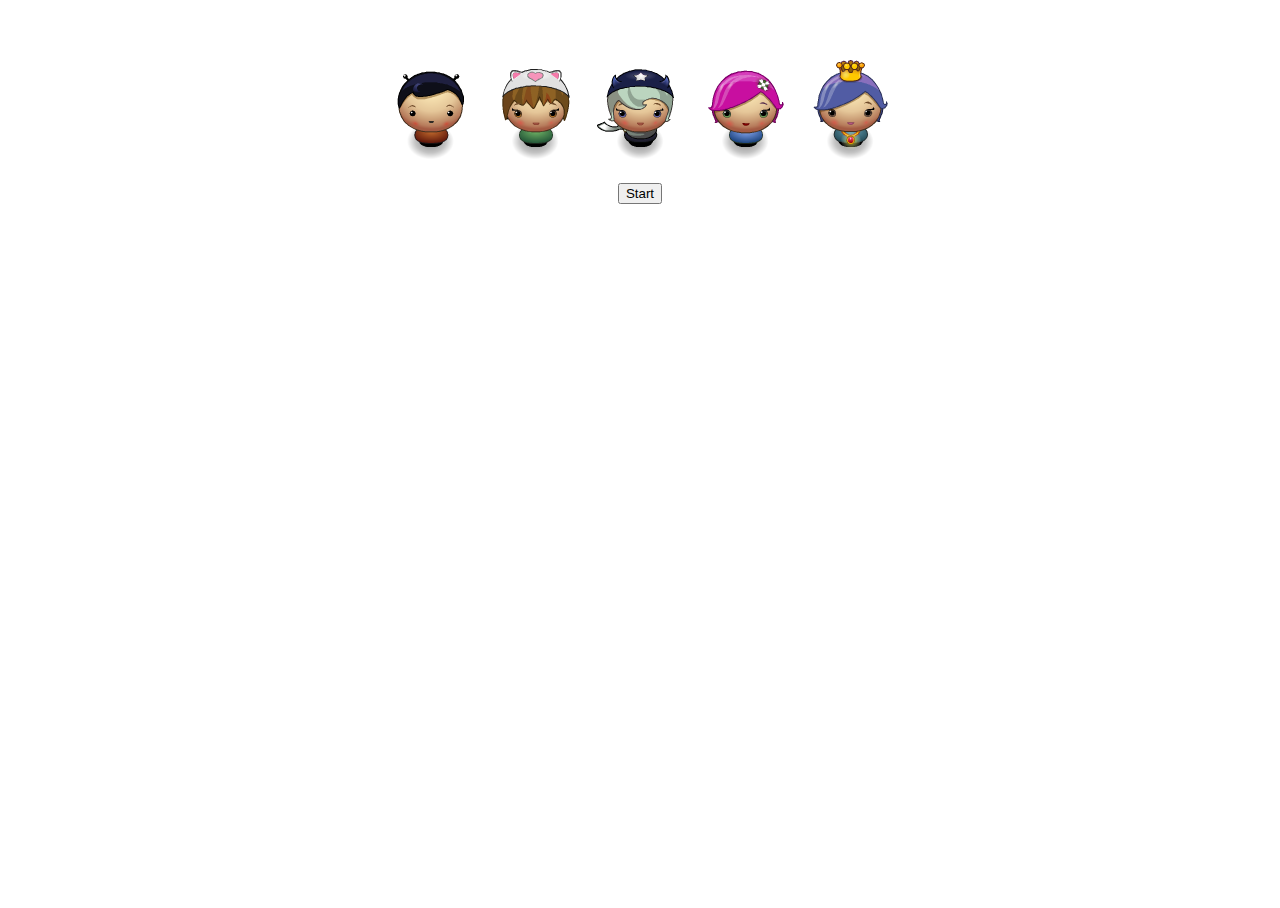
==== index.html @ 9f9bc4c1 "fix button click" ====
<!DOCTYPE html>
<html>
<head>
    <meta charset="UTF-8">
    <title>Effective JavaScript: Frogger</title>
    <link rel="stylesheet" href="css/style.css">
</head>
<body>
<div id="chars">
    <img data-char="boy" src="images/char-boy.png" alt="Boy">
    <img data-char="cat-girl" src="images/char-cat-girl.png" alt="Cat Girl">
    <img data-char="horn-girl" src="images/char-horn-girl.png" alt="Horn Girl">
    <img data-char="pink-girl" src="images/char-pink-girl.png" alt="Pink Girl">
    <img data-char="princess" src="images/char-princess-girl.png" alt="Princess Girl">
</div>
<button id="start">Start</button>
<div id="game"></div>
<script src="https://cdnjs.cloudflare.com/ajax/libs/jquery/3.1.1/jquery.min.js"></script>
<script src="js/app.js"></script>
</body>
</html>
---- css/style.css ----
html, body {
   height: 100vh;
}

body {
    text-align: center;
    position: relative;
}

.overlay {
    position: absolute;
    top: 0;
    left: 0;
    width: 100%;
    height: 100%;
    z-index: 10;
    background-color: rgba(0,0,0,0.9);
}

.overlay-inner {
    width: 50%;
    height: 50vh;
    margin: 0 auto;
    transform: translateY(50%);
    background-color: #fff;
}
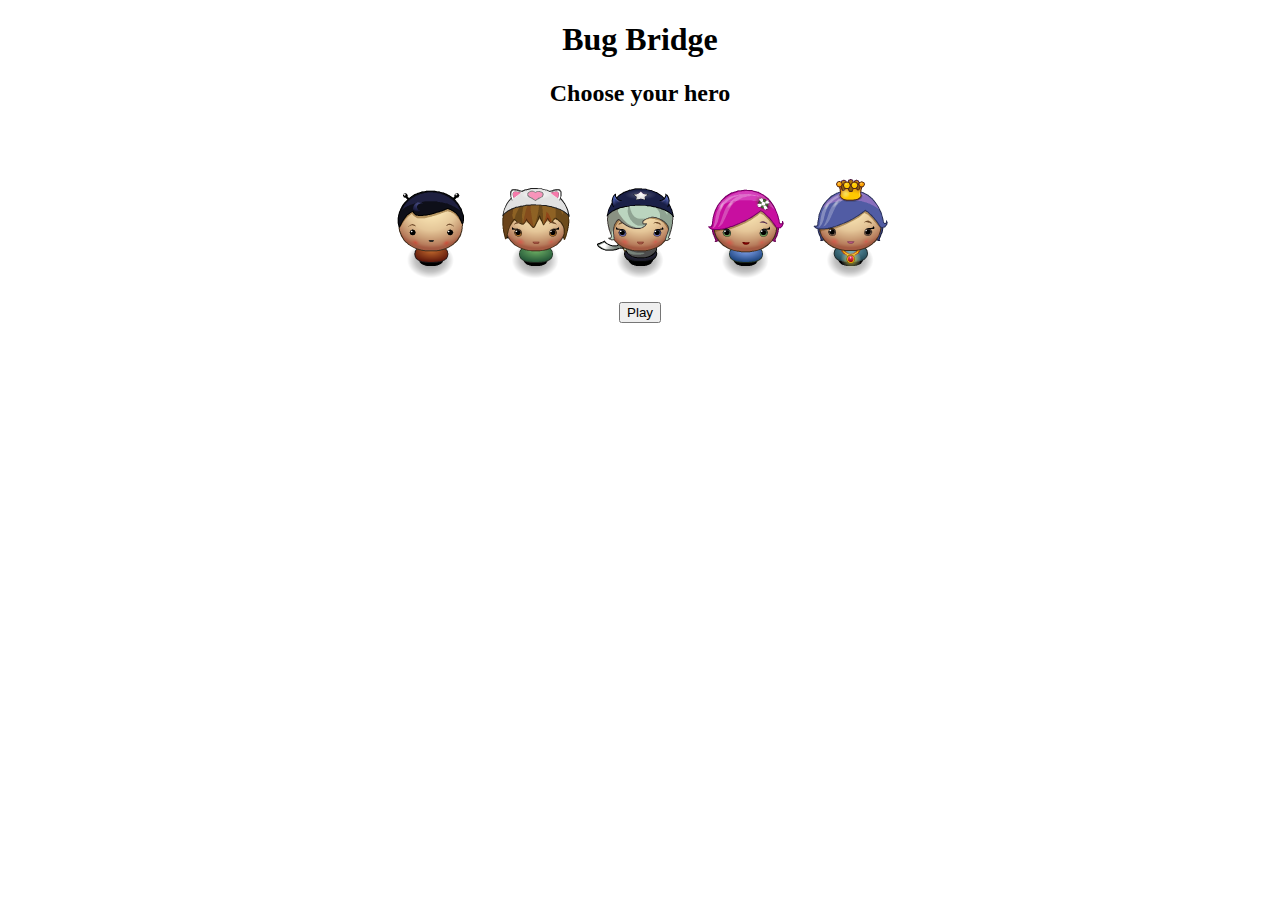
==== commit f7e00f16: "add pulse effect to images" ====
--- a/index.html
+++ b/index.html
@@ -7,15 +7,17 @@
 </head>
 <body>
 <div id="chars">
-    <img data-char="boy" src="images/char-boy.png" alt="Boy">
-    <img data-char="cat-girl" src="images/char-cat-girl.png" alt="Cat Girl">
-    <img data-char="horn-girl" src="images/char-horn-girl.png" alt="Horn Girl">
-    <img data-char="pink-girl" src="images/char-pink-girl.png" alt="Pink Girl">
-    <img data-char="princess" src="images/char-princess-girl.png" alt="Princess Girl">
+    <h1 class="title">Bug Bridge</h1>
+    <h2>Choose your hero</h2>
+    <img class="pulse" data-char="boy" src="images/char-boy.png" alt="Boy">
+    <img class="pulse" data-char="cat-girl" src="images/char-cat-girl.png" alt="Cat Girl">
+    <img class="pulse" data-char="horn-girl" src="images/char-horn-girl.png" alt="Horn Girl">
+    <img class="pulse" data-char="pink-girl" src="images/char-pink-girl.png" alt="Pink Girl">
+    <img class="pulse" data-char="princess" src="images/char-princess-girl.png" alt="Princess Girl">
 </div>
-<button id="start">Start</button>
+<button id="start">Play</button>
 <div id="game"></div>
-<script src="https://cdnjs.cloudflare.com/ajax/libs/jquery/3.1.1/jquery.min.js"></script>
-<script src="js/app.js"></script>
+<script src="https://ajax.googleapis.com/ajax/libs/jquery/3.1.1/jquery.min.js"></script>
+<script src="js/start-app.js"></script>
 </body>
 </html>
--- a/css/style.css
+++ b/css/style.css
@@ -1,6 +1,3 @@
-html, body {
-   height: 100vh;
-}
 
 body {
     text-align: center;
@@ -23,4 +20,52 @@
     margin: 0 auto;
     transform: translateY(50%);
     background-color: #fff;
+}
+
+@-webkit-keyframes pulse {
+    25% {
+        -webkit-transform: scale(1.2);
+        transform: scale(1.2);
+    }
+    75% {
+        -webkit-transform: scale(0.8);
+        transform: scale(0.8);
+    }
+}
+
+@keyframes pulse {
+    25% {
+        -webkit-transform: scale(1.2);
+        -ms-transform: scale(1.2);
+        transform: scale(1.2);
+    }
+    75% {
+        -webkit-transform: scale(0.8);
+        -ms-transform: scale(0.8);
+        transform: scale(0.8);
+    }
+}
+
+.pulse {
+    display: inline-block;
+    -webkit-transform: translateZ(0);
+    -ms-transform: translateZ(0);
+    transform: translateZ(0);
+    box-shadow: 0 0 1px rgba(0, 0, 0, 0);
+}
+
+.pulse.active {
+    border: 1px solid #35e218;
+}
+
+.pulse:hover {
+    -webkit-animation-name: pulse;
+    animation-name: pulse;
+    -webkit-animation-duration: 1s;
+    animation-duration: 1s;
+    -webkit-animation-timing-function: linear;
+    animation-timing-function: linear;
+    -webkit-animation-iteration-count: infinite;
+    animation-iteration-count: infinite;
+    cursor: pointer;
 }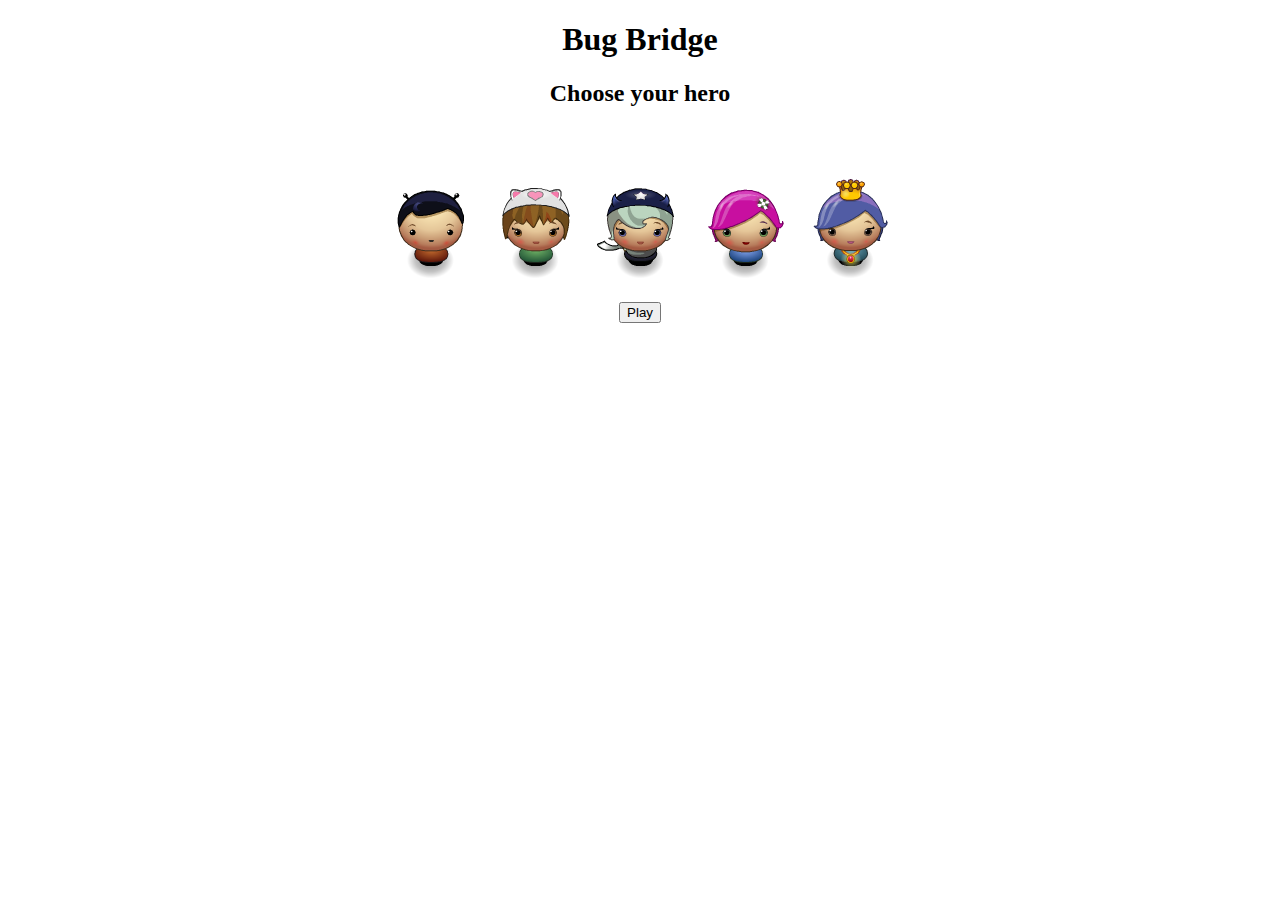
==== commit 68620d5e: "adds level to game (no increasing difficulty yet)" ====
--- a/index.html
+++ b/index.html
@@ -6,6 +6,7 @@
     <link rel="stylesheet" href="css/style.css">
 </head>
 <body>
+<div class="overlay"><div class="overlay-inner"><h2>Game Over</h2><div id="score-total"></div> </div> </div>
 <div id="chars">
     <h1 class="title">Bug Bridge</h1>
     <h2>Choose your hero</h2>
--- a/css/style.css
+++ b/css/style.css
@@ -1,3 +1,7 @@
+html, body {
+    height: 100vh;
+}
+
 
 body {
     text-align: center;
@@ -16,7 +20,7 @@
 
 .overlay-inner {
     width: 50%;
-    height: 50vh;
+    height: 25vh;
     margin: 0 auto;
     transform: translateY(50%);
     background-color: #fff;
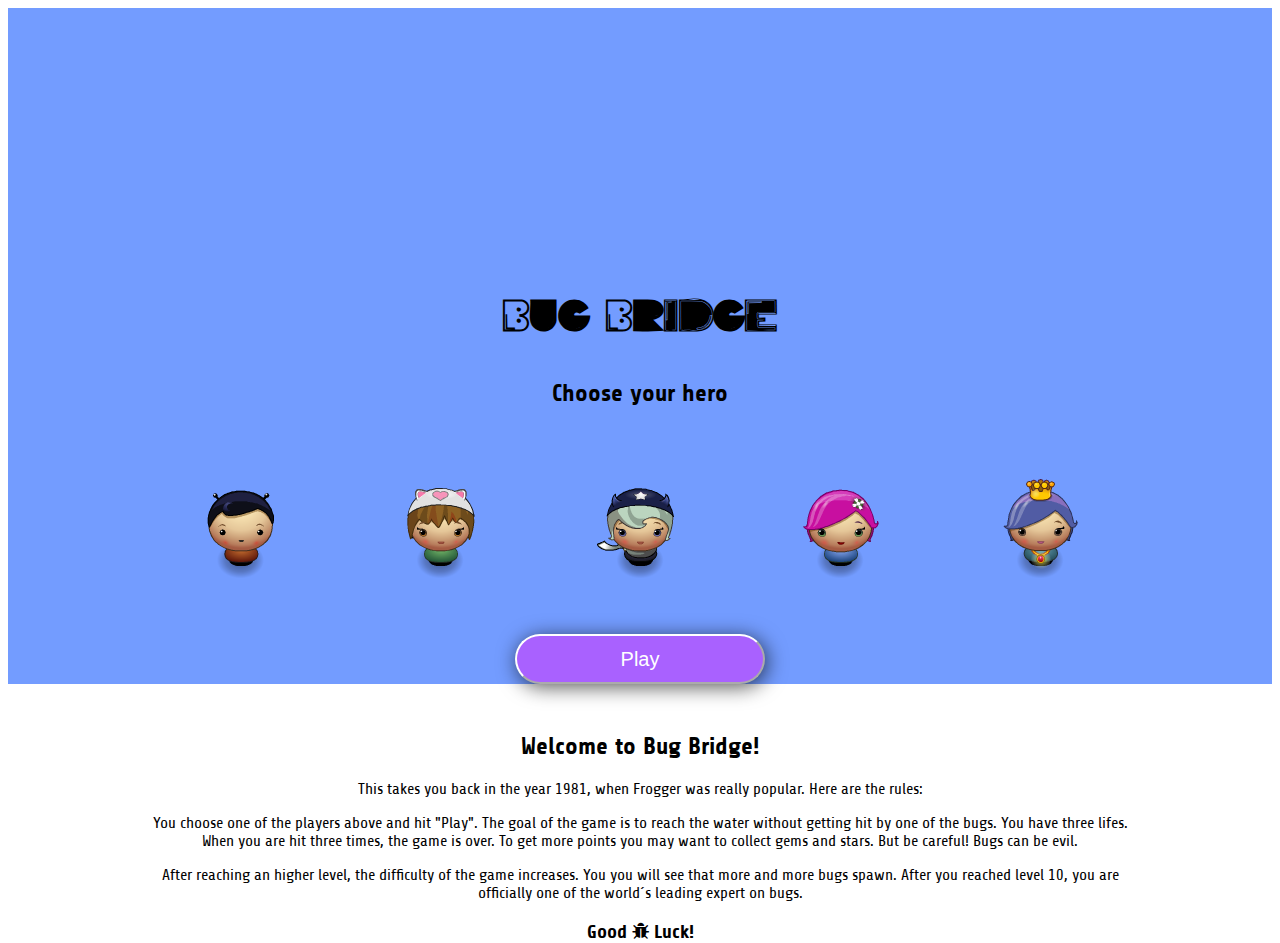
==== commit e5d7fbe2: "Style CSS for game" ====
--- a/index.html
+++ b/index.html
@@ -3,20 +3,58 @@
 <head>
     <meta charset="UTF-8">
     <title>Effective JavaScript: Frogger</title>
+    <link rel="stylesheet" href="https://maxcdn.bootstrapcdn.com/bootstrap/4.0.0-alpha.5/css/bootstrap.min.css"
+          integrity="sha384-AysaV+vQoT3kOAXZkl02PThvDr8HYKPZhNT5h/CXfBThSRXQ6jW5DO2ekP5ViFdi" crossorigin="anonymous">
     <link rel="stylesheet" href="css/style.css">
+    <link href="https://fonts.googleapis.com/css?family=Share" rel="stylesheet">
+    <link href="https://maxcdn.bootstrapcdn.com/font-awesome/4.7.0/css/font-awesome.min.css" rel="stylesheet" integrity="sha384-wvfXpqpZZVQGK6TAh5PVlGOfQNHSoD2xbE+QkPxCAFlNEevoEH3Sl0sibVcOQVnN" crossorigin="anonymous">
 </head>
 <body>
-<div class="overlay"><div class="overlay-inner"><h2>Game Over</h2><div id="score-total"></div> </div> </div>
-<div id="chars">
-    <h1 class="title">Bug Bridge</h1>
-    <h2>Choose your hero</h2>
-    <img class="pulse" data-char="boy" src="images/char-boy.png" alt="Boy">
-    <img class="pulse" data-char="cat-girl" src="images/char-cat-girl.png" alt="Cat Girl">
-    <img class="pulse" data-char="horn-girl" src="images/char-horn-girl.png" alt="Horn Girl">
-    <img class="pulse" data-char="pink-girl" src="images/char-pink-girl.png" alt="Pink Girl">
-    <img class="pulse" data-char="princess" src="images/char-princess-girl.png" alt="Princess Girl">
+<div class="overlay">
+    <div class="overlay-inner"><h2>Game Over</h2>
+        <div id="score-total"></div>
+        <button class="try-again"><a href="index.html">Try again</a></button>
+    </div>
 </div>
-<button id="start">Play</button>
+<div class="overlay-congrats">
+    <div class="congrats">Congrats, you just reached level 10. You are so awesome!
+        <button class="keep-playing">Yes, I know. Let´ keep on rocking!</button>
+    </div>
+</div>
+<div class="jumbotron">
+    <div class="container">
+        <h1 class="title">Bug Bridge</h1>
+        <h2>Choose your hero</h2>
+    </div>
+    <div id="chars">
+
+        <div class="img-wrap">
+            <img class="pulse" data-char="boy" src="images/char-boy.png" alt="Boy">
+        </div>
+        <div class="img-wrap">
+            <img class="pulse" data-char="cat-girl" src="images/char-cat-girl.png" alt="Cat Girl">
+        </div>
+        <div class="img-wrap">
+            <img class="pulse" data-char="horn-girl" src="images/char-horn-girl.png" alt="Horn Girl">
+        </div>
+        <div class="img-wrap">
+            <img class="pulse" data-char="pink-girl" src="images/char-pink-girl.png" alt="Pink Girl">
+        </div>
+        <div class="img-wrap">
+            <img class="pulse" data-char="princess" src="images/char-princess-girl.png" alt="Princess Girl">
+        </div>
+    </div>
+    <div class="clear"></div>
+    <button class="start">Play</button>
+</div>
+<div class="instructions">
+<h2>Welcome to Bug Bridge!</h2>
+<p>This takes you back in the year 1981, when Frogger was really popular. Here are the rules:</p>
+<p>You choose one of the players above and hit "Play". The goal of the game is to reach the water without getting hit by one of the bugs. You have three lifes. When you are hit three times, the game is over. To get more points you may want to collect gems and stars. But be careful! Bugs can be evil.</p>
+<p>After reaching an higher level, the difficulty of the game increases. You you will see that more and more bugs spawn. After you reached level 10, you are officially one of the world´s leading expert on bugs. </p>
+
+<h3>Good <i class="fa fa-bug" aria-hidden="true"></i> Luck!</h3>
+</div>
 <div id="game"></div>
 <script src="https://ajax.googleapis.com/ajax/libs/jquery/3.1.1/jquery.min.js"></script>
 <script src="js/start-app.js"></script>
--- a/css/style.css
+++ b/css/style.css
@@ -6,9 +6,32 @@
 body {
     text-align: center;
     position: relative;
+    font-family: 'Share', cursive;
+}
+/* Helper */
+
+.clear {
+    clear: both;
 }
 
-.overlay {
+@font-face {
+    font-family: 'PacFont';
+    src: url('../fonts/PacFont.ttf') format('truetype');
+}
+
+
+/* General */
+
+.title {
+    font-family: 'PacFont', Arial, Helvetica, sans-serif;
+    margin-bottom: 3rem;
+}
+
+h2 {
+    font-family: 'Share', cursive;
+}
+
+.overlay, .overlay-congrats {
     position: absolute;
     top: 0;
     left: 0;
@@ -18,12 +41,24 @@
     background-color: rgba(0,0,0,0.9);
 }
 
-.overlay-inner {
+.overlay-inner, .congrats {
     width: 50%;
     height: 25vh;
     margin: 0 auto;
     transform: translateY(50%);
-    background-color: #fff;
+    background-color: #739cff;
+    border-radius: 50px;
+    color: #fff;
+}
+
+.overlay-inner h2 {
+    font-family: 'PacFont', Arial, Helvetica, sans-serif;
+    padding-top: 5rem;
+    font-size: 4rem;
+}
+
+#score-total {
+    font-size: 2rem;
 }
 
 @-webkit-keyframes pulse {
@@ -59,7 +94,12 @@
 }
 
 .pulse.active {
-    border: 1px solid #35e218;
+    border: 3px solid #A961FF;
+    border-radius: 40px;
+}
+
+.pulse.active:hover {
+    animation: none;
 }
 
 .pulse:hover {
@@ -72,4 +112,83 @@
     -webkit-animation-iteration-count: infinite;
     animation-iteration-count: infinite;
     cursor: pointer;
-}+}
+
+.hearts-img {
+    width: 35px;
+    height: auto;
+}
+
+.img-wrap {
+    width: 20%;
+    float: left;
+}
+
+#chars {
+    max-width: 1000px;
+    margin: 0 auto;
+}
+
+.start,
+.try-again {
+    font-size: 1.25rem;
+    margin: 2rem auto 0;
+    width: 250px;
+    height: 50px;
+    border-radius: 30px;
+    background-color: #A961FF;
+    border-color: #fff;
+    color: #fff;
+    -webkit-box-shadow: 2px 3px 20px 0px rgba(0,0,0,0.66);
+    -moz-box-shadow: 2px 3px 20px 0px rgba(0,0,0,0.66);
+    box-shadow: 2px 3px 20px 0px rgba(0,0,0,0.66);
+}
+
+.try-again a {
+    color: #fff;
+    padding: 10px 70px;
+}
+.try-again a:hover {
+    color: #fff;
+    text-decoration: none;
+}
+
+.start:hover,
+.try-again:hover {
+    background-color: #DB5FFF;
+    cursor: pointer;
+}
+
+.instructions {
+    max-width: 1000px;
+    margin: 3rem auto 0;
+}
+
+#game {
+    width: 505px;
+    margin: 10rem auto -3rem;
+    position: relative;
+    color: #fff;
+    font-size: 2rem;
+}
+
+#score {
+    position: absolute;
+    top: 0;
+    right: 0;
+}
+
+#level {
+    position: absolute;
+    top: 0;
+    left: 0;
+}
+
+
+/* Bootstrap Override */
+
+.jumbotron {
+    padding-top: 30vh;
+    margin-bottom: 0;
+    background-color: #739cff;
+}
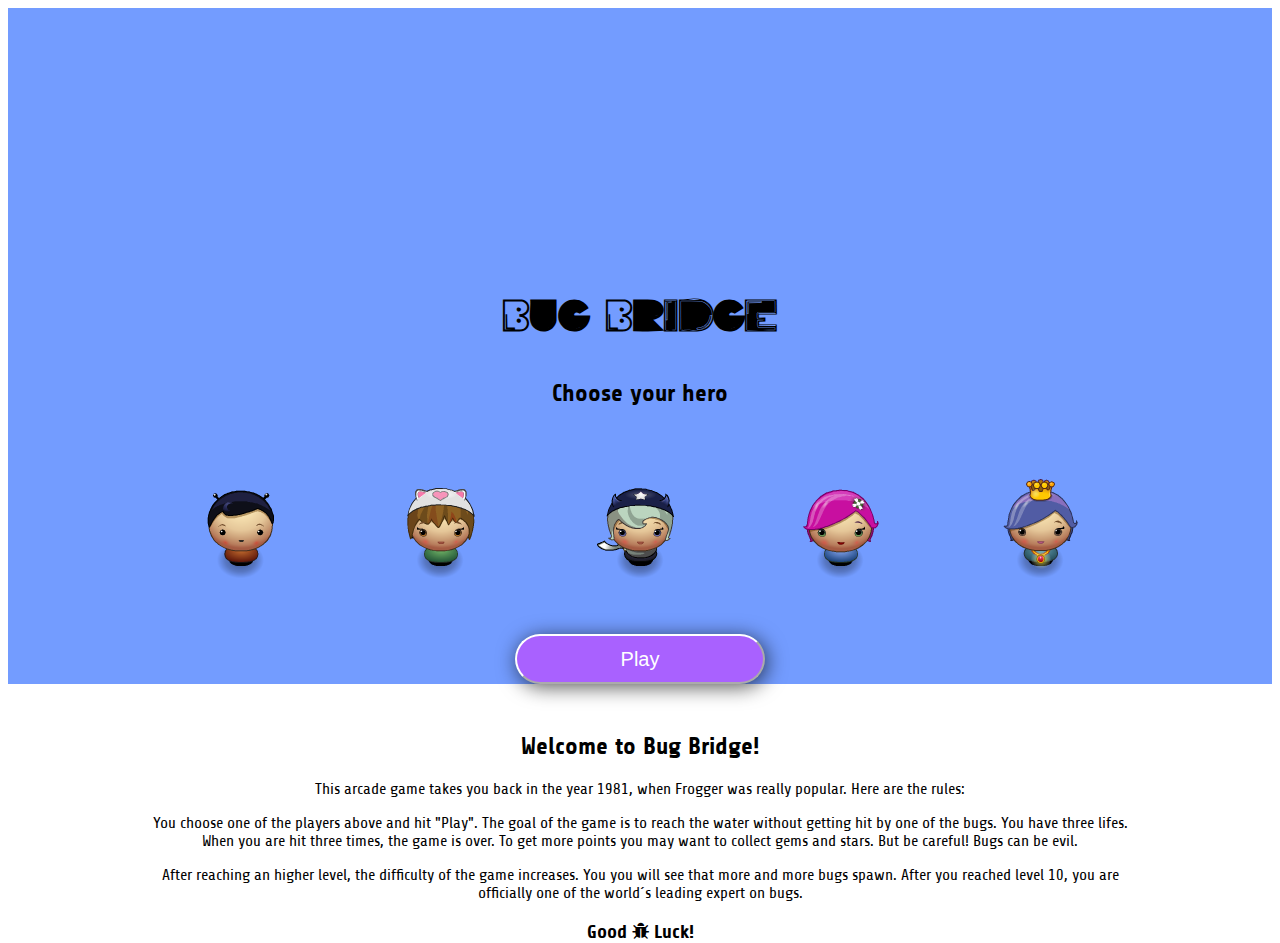
==== commit 120b00e4: "Update readme and clean up code" ====
--- a/index.html
+++ b/index.html
@@ -17,7 +17,7 @@
     </div>
 </div>
 <div class="overlay-congrats">
-    <div class="congrats">Congrats, you just reached level 10. You are so awesome!
+    <div class="congrats"><h2>Congrats, you just reached level 10. You are so awesome!</h2>
         <button class="keep-playing">Yes, I know. Let´ keep on rocking!</button>
     </div>
 </div>
@@ -49,7 +49,7 @@
 </div>
 <div class="instructions">
 <h2>Welcome to Bug Bridge!</h2>
-<p>This takes you back in the year 1981, when Frogger was really popular. Here are the rules:</p>
+<p>This arcade game takes you back in the year 1981, when Frogger was really popular. Here are the rules:</p>
 <p>You choose one of the players above and hit "Play". The goal of the game is to reach the water without getting hit by one of the bugs. You have three lifes. When you are hit three times, the game is over. To get more points you may want to collect gems and stars. But be careful! Bugs can be evil.</p>
 <p>After reaching an higher level, the difficulty of the game increases. You you will see that more and more bugs spawn. After you reached level 10, you are officially one of the world´s leading expert on bugs. </p>
 
--- a/css/style.css
+++ b/css/style.css
@@ -7,6 +7,7 @@
     text-align: center;
     position: relative;
     font-family: 'Share', cursive;
+    margin-bottom: 10rem;
 }
 /* Helper */
 
@@ -43,7 +44,7 @@
 
 .overlay-inner, .congrats {
     width: 50%;
-    height: 25vh;
+    padding: 2rem;
     margin: 0 auto;
     transform: translateY(50%);
     background-color: #739cff;
@@ -126,11 +127,13 @@
 
 #chars {
     max-width: 1000px;
+    min-width: 500px;
     margin: 0 auto;
 }
 
 .start,
-.try-again {
+.try-again,
+.keep-playing {
     font-size: 1.25rem;
     margin: 2rem auto 0;
     width: 250px;
@@ -139,9 +142,13 @@
     background-color: #A961FF;
     border-color: #fff;
     color: #fff;
-    -webkit-box-shadow: 2px 3px 20px 0px rgba(0,0,0,0.66);
-    -moz-box-shadow: 2px 3px 20px 0px rgba(0,0,0,0.66);
-    box-shadow: 2px 3px 20px 0px rgba(0,0,0,0.66);
+    -webkit-box-shadow: 2px 3px 20px 0 rgba(0,0,0,0.66);
+    -moz-box-shadow: 2px 3px 20px 0 rgba(0,0,0,0.66);
+    box-shadow: 2px 3px 20px 0 rgba(0,0,0,0.66);
+}
+
+.keep-playing {
+    width: 350px;
 }
 
 .try-again a {
@@ -154,7 +161,8 @@
 }
 
 .start:hover,
-.try-again:hover {
+.try-again:hover,
+.keep-playing:hover {
     background-color: #DB5FFF;
     cursor: pointer;
 }
@@ -184,6 +192,12 @@
     left: 0;
 }
 
+.congrats h2 {
+    font-size: 1.5rem;
+    padding-top: 5rem;
+    margin-bottom: 2rem;
+}
+
 
 /* Bootstrap Override */
 
